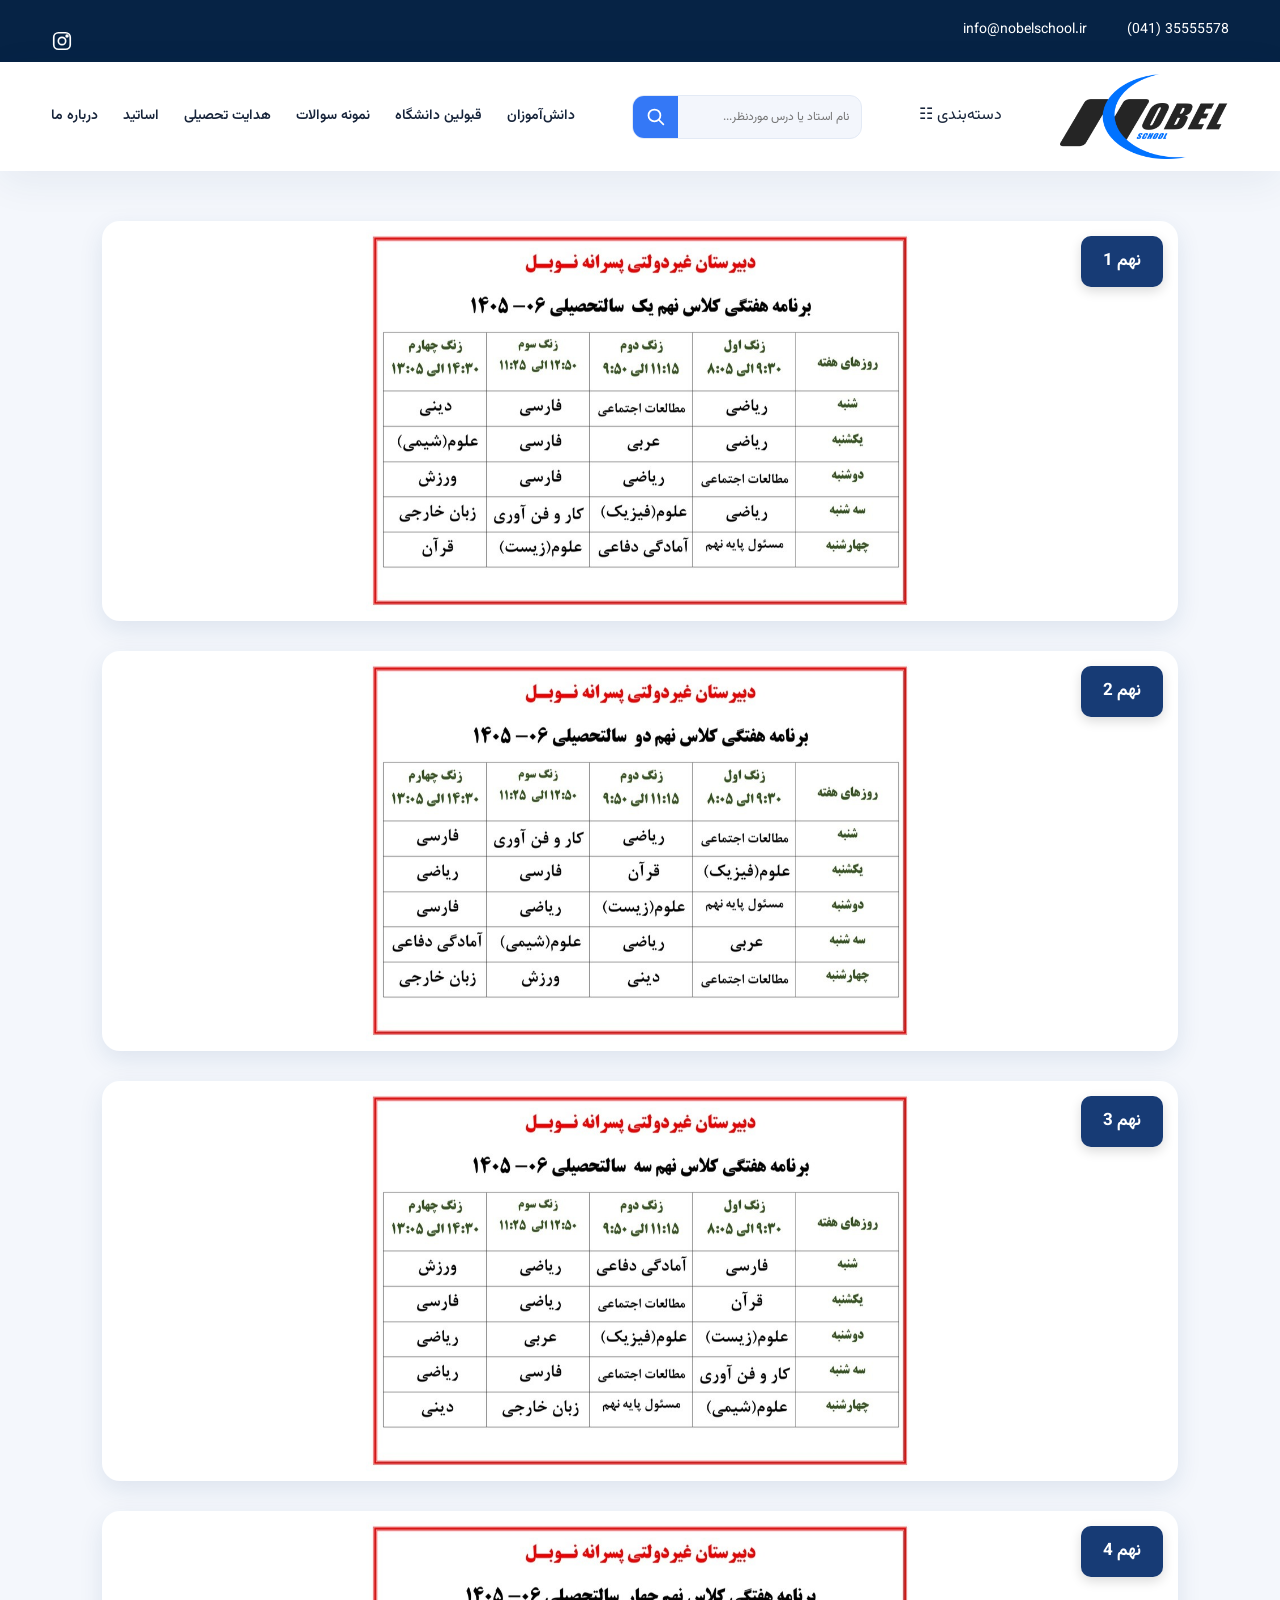
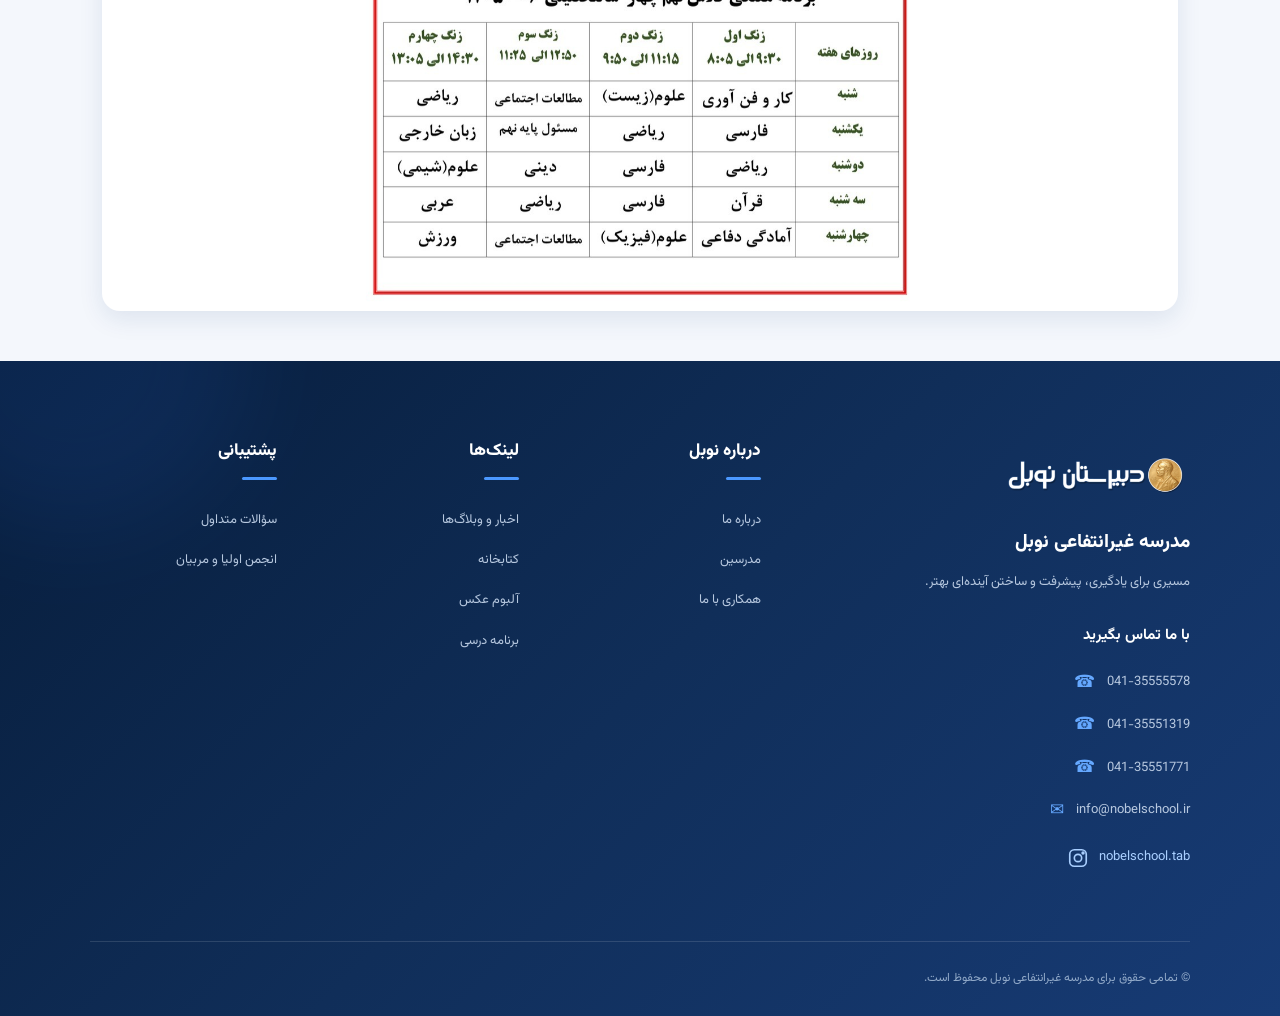
==== pro.html @ 77a77d43 "Add files via upload" ====
<!DOCTYPE html>
<html lang="fa">
<head>
    <meta charset="UTF-8">
    <meta name="viewport" content="width=device-width, initial-scale=1.0">
    <title>مدرسه غیر انتفاعی نوبل - دور اول و دوم متوسطه تبریز</title>
    <link rel="stylesheet" href="style.css">
    <link rel="icon" href="mobo-logo-5-296x150.png">
</head>
<body>



    <header>

        <!-- Top Bar -->
       <div class="top-bar">

            <div class="contact-info">
                <span>info@nobelschool.ir</span>
                <span class="separator"></span>
                <span>(041) 35555578 </span>
            </div>

            <div class="social-links">
<a class="footer-instagram"
   href="https://www.instagram.com/nobelschool.tab/"
   target="_blank"
   rel="noopener noreferrer">

    <svg viewBox="0 0 24 24" aria-hidden="true">
        <rect x="3" y="3" width="18" height="18" rx="5"/>
        <circle cx="12" cy="12" r="4"/>
        <circle cx="17.5" cy="6.5" r="1"/>
    </svg>

</a>
            </div>

        </div>
        <!-- Main Navbar -->
        <nav class="navbar">

            <div class="logo">
                <img src="lg.png" alt="LOGO">
            </div>

            <div class="category">
                <span>دسته‌بندی</span>
                <span class="menu-icon">☷</span>
            </div>

<div class="search-box">
    <input
        type="search"
        id="siteSearch"
        placeholder="نام استاد یا درس موردنظر..."
        aria-label="جستجو در اساتید"
    >

    <button type="button" id="searchButton" aria-label="جستجو">
        <svg viewBox="0 0 24 24" aria-hidden="true">
            <circle cx="10.8" cy="10.8" r="6.8"></circle>
            <path d="m16 16 5 5"></path>
        </svg>
    </button>
</div>

            <ul class="nav-links">
                <li><a href="#">دانش‌آموزان</a></li>
                <li><a href="#">قبولین دانشگاه</a></li>
                <li><a href="#">نمونه سوالات</a></li>
                <li><a href="#">هدایت تحصیلی</a></li>
                <li><a href="#">اساتید</a></li>
                <li><a href="#">درباره ما</a></li>
            </ul>

        </nav>

    </header>



<section class="program">
    <div class="programs">
        <div class="nohom-1">
            <h3>نهم 1</h3>
            <img src="9-1.jpg" alt="barnameh">
        </div>
                <div class="nohom-2">
            <h3>نهم 2</h3>
            <img src="9-2.jpg" alt="barnameh">
        </div>
                <div class="nohom-3">
            <h3>نهم 3</h3>
            <img src="9-3.jpg" alt="barnameh">
        </div>
                <div class="nohom-4">
            <h3>نهم 4</h3>
            <img src="9-4.jpg" alt="barnameh">
        </div>
    </div>
</section>






    <footer class="footer">

    <div class="footer-main">

        <!-- Brand & Contact -->
        <div class="footer-brand">

            <div class="footer-logo">
                <img src="header_logo-header-360x106-1.png" alt="لوگوی مدرسه نوبل">
            </div>

            <p class="footer-brand-title">
                مدرسه غیرانتفاعی نوبل
            </p>

            <p class="footer-description">
                مسیری برای یادگیری، پیشرفت و ساختن آینده‌ای بهتر.
            </p>

            <div class="footer-contact">

                <h3>با ما تماس بگیرید</h3>

                <a href="tel:04135555578">
                    <span>☎</span>
                    041-35555578
                </a>

                <a href="tel:04135551319">
                    <span>☎</span>
                    041-35551319
                </a>

                <a href="tel:04135551771">
                    <span>☎</span>
                    041-35551771
                </a>

                <a href="mailto:info@nobelschool.ir">
                    <span>✉</span>
                    info@nobelschool.ir
                </a>

            </div>

            <a class="footer-instagram"
            href="https://www.instagram.com/nobelschool.tab/"
            target="_blank"
            rel="noopener noreferrer">

                <svg viewBox="0 0 24 24" aria-hidden="true">
                    <rect x="3" y="3" width="18" height="18" rx="5"/>
                    <circle cx="12" cy="12" r="4"/>
                    <circle cx="17.5" cy="6.5" r="1"/>
                </svg>

                nobelschool.tab

            </a>

        </div>


        <!-- About -->
        <div class="footer-column">

            <h3>درباره نوبل</h3>

            <a href="about.html">درباره ما</a>

            <a href="#teachers">مدرسین</a>

            <a href="cooperation.html">همکاری با ما</a>

        </div>


        <!-- Links -->
        <div class="footer-column">

            <h3>لینک‌ها</h3>

            <a href="news.html">اخبار و وبلاگ‌ها</a>

            <a href="library.html">کتابخانه</a>

            <a href="gallery.html">آلبوم عکس</a>

            <a href="pro.html">برنامه درسی</a>

        </div>


        <!-- Support -->
        <div class="footer-column">

            <h3>پشتیبانی</h3>

            <a href="faq.html">سؤالات متداول</a>

            <a href="parents.html">انجمن اولیا و مربیان</a>

        </div>

    </div>


    <!-- Footer Bottom -->

    <div class="footer-bottom">

        <p>
            © تمامی حقوق برای مدرسه غیرانتفاعی نوبل محفوظ است.
        </p>

        <span>
            
        </span>

    </div>

</footer>


    
    <script src="script.js"></script>
</body>
</html>
---- style.css ----
/* ================================
   NOBEL SCHOOL - MODERN UI
================================ */

@import url('https://fonts.googleapis.com/css2?family=Vazirmatn:wght@400;500;600;700;800;900&display=swap');

:root {
    --primary: #173b75;
    --secondary: #3478f6;
    --accent: #64b5ff;

    --background: #f4f7fc;
    --surface: #ffffff;

    --text: #17243a;
    --muted: #8290a5;
    --border: #e7edf5;

    --shadow: 0 10px 40px rgba(25,55,100,.07);
    --radius: 20px;
}

* {
    margin: 0;
    padding: 0;
    box-sizing: border-box;
}

html {
    scroll-behavior: smooth;
}

body {
    font-family: 'Vazirmatn', sans-serif;
    background: var(--background);
    color: var(--text);
    direction: rtl;
    line-height: 1.8;
}

.container {
    width: min(92%, 1400px);
    margin: auto;
}

/* ================================
   TOP BAR
================================ */

.top-bar {
    width: 100%;
    min-height: 62px;
    padding: 10px 4%;
    background: #062345;
    color: white;

    display: flex;
    align-items: center;
    justify-content: space-between;
}

.social-links,
.contact-info {
    display: flex;
    align-items: center;
    gap: 20px;
}

.social-links a {
    color: white;
    text-decoration: none;
    transition: .3s;
}

.social-links a:hover {
    color: var(--accent);
}

.contact-info {
    direction: ltr;
    font-size: 14px;
}

/* ================================
   NAVBAR
================================ */

.navbar {
    position: sticky;
    top: 0;
    z-index: 1000;

    width: 100%;
    min-height: 100px;
    padding: 12px 4%;

    background: rgba(255,255,255,.95);
    backdrop-filter: blur(15px);

    display: flex;
    align-items: center;
    justify-content: space-between;
    gap: 25px;

    box-shadow: var(--shadow);
}

.navbar a {
    text-decoration: none;
    color: var(--text);
}

.logo {
    display: flex;
    align-items: center;
    justify-content: center;
}

.logo img {
    width: 170px;
    max-height: 85px;
    object-fit: contain;
}

.nav-links {
    display: flex;
    align-items: center;
    gap: 25px;
    list-style: none;
    white-space: nowrap;
}

.nav-links a {
    font-size: 14px;
    font-weight: 600;
    transition: .3s;
}

.nav-links a:hover {
    color: var(--secondary);
}

/* ================================
   BUTTONS
================================ */

.btn {
    display: inline-flex;
    align-items: center;
    justify-content: center;

    padding: 12px 25px;
    border: none;
    border-radius: 13px;

    background: var(--secondary);
    color: white;

    font-family: inherit;
    font-weight: 700;

    cursor: pointer;
    transition: .3s;
}

.btn:hover {
    background: var(--primary);
    transform: translateY(-3px);
}

/* ================================
   HERO
================================ */

.hero {
    position: relative;
    overflow: hidden;

    min-height: 480px;
    padding: 80px 60px;

    display: flex;
    align-items: center;

    background:
        radial-gradient(circle at 10% 20%, #3478f6 0%, transparent 35%),
        linear-gradient(125deg,#102b55,#173b75);

    border-radius: 30px;
    color: white;
}

.hero h1 {
    font-size: clamp(30px,4vw,52px);
    font-weight: 900;
    line-height: 1.7;
}

.hero p {
    color: #d3e3ff;
    margin-top: 15px;
}

/* ================================
   GENERAL SECTIONS
================================ */

.section {
    padding: 80px 6%;
}

.section-heading {
    text-align: center;
    margin-bottom: 45px;
}

.section-heading > span {
    color: var(--secondary);
    font-size: 14px;
    font-weight: 700;
}

.section-heading h2 {
    font-size: 32px;
    color: var(--primary);
    margin: 12px 0;
}

.section-heading p {
    color: var(--muted);
    font-size: 14px;
}

/* ================================
   BOOKS SECTION
================================ */

.books-section {
    padding: 75px 4%;
    background: #ffffff;
    overflow: hidden;
}

/* Heading */

.books-title {
    display: flex;
    align-items: center;
    justify-content: center;
    gap: 25px;
    margin-bottom: 15px;
}

.books-title h2 {
    font-size: 30px;
    font-weight: 900;
    color: var(--primary);
    white-space: nowrap;
}

.books-title span {
    color: var(--secondary);
}

.books-title::before,
.books-title::after {
    content: "";
    width: 100px;
    height: 3px;
    border-radius: 10px;
    background: linear-gradient(90deg,transparent,var(--secondary));
}

.books-title::after {
    transform: rotate(180deg);
}

.books-subtitle {
    text-align: center;
    color: var(--muted);
    font-size: 14px;
    margin-bottom: 35px;
}

/* Grade Tabs */

.grade-tabs {
    display: flex;
    justify-content: center;
    align-items: center;
    gap: 12px;
    margin-bottom: 30px;
}

.grade-tab {
    padding: 10px 28px;

    border: 1px solid #dce8fa;
    border-radius: 50px;

    background: #f5f8fd;
    color: var(--primary);

    font-family: inherit;
    font-size: 14px;
    font-weight: 700;

    cursor: pointer;
    transition: .3s;
}

.grade-tab:hover {
    background: #e8f2ff;
    border-color: var(--secondary);
}

.grade-tab.active {
    background: var(--secondary);
    color: white;
    border-color: var(--secondary);
    box-shadow: 0 8px 20px #3478f640;
}

.grade-tab:focus-visible {
    outline: 3px solid #7fbcff;
    outline-offset: 3px;
}

/* Carousel */

.books-carousel {
    position: relative;
    max-width: 1250px;
    margin: auto;
}

.books-track {
    display: flex;
    align-items: center;
    gap: 22px;

    overflow-x: auto;
    scroll-snap-type: x mandatory;
    scroll-behavior: smooth;

    padding: 35px 45px;

    scrollbar-width: none;
}

.books-track::-webkit-scrollbar {
    display: none;
}

/* Book */

.book {
    flex: 0 0 230px;
    height: 350px;

    position: relative;

    display: grid;
    place-items: center;

    scroll-snap-align: center;
}

/* Blue Shape */

.book::before {
    content: "";

    position: absolute;

    width: 205px;
    height: 205px;

    background: linear-gradient(135deg,#64b5ff,#3478f6);

    border-radius: 45px;
    transform: rotate(32deg);

    transition: .4s;
}

.book:hover::before {
    transform: rotate(45deg) scale(1.05);
}

.book-cover {
    position: relative;
    z-index: 2;
    width: 165px;
    height: 240px;
    overflow: hidden;
    padding: 0;
    border-radius: 5px 10px 10px 5px;
    background: #fff;
    transform: perspective(800px) rotateY(-13deg);
    box-shadow: -7px 10px 20px #00000030;
    transition: .4s;
}

.book-cover img {
    position: absolute;
    inset: 0;
    width: 100%;
    height: 100%;
    display: block;
    object-fit: fill;
    object-position: center;
    transition: inherit;
}

/* افکت هاور */
.book:hover .book-cover {
    transform: perspective(800px) rotateY(0deg) translateY(-8px);
}


/* Fallback */

.book-fallback {
    position: absolute;
    inset: 0;

    display: flex;
    flex-direction: column;
    align-items: center;
    justify-content: center;

    gap: 12px;
    padding: 15px;

    text-align: center;
    color: white;
}

.book-fallback strong {
    font-size: 23px;
    line-height: 1.6;
}

.book-fallback span {
    background: #ffffff30;
    padding: 4px 14px;
    border-radius: 30px;
    font-size: 13px;
}

/* Book Spine */

.book-cover::after {
    content: "";

    position: absolute;
    top: 0;
    right: 0;
    bottom: 0;

    width: 9px;

    background: linear-gradient(
        to left,
        #00000040,
        #ffffff50,
        transparent
    );
}

/* Arrows */

.books-arrow {
    position: absolute;
    top: 50%;
    transform: translateY(-50%);
    z-index: 5;

    width: 43px;
    height: 43px;

    border: none;
    border-radius: 50%;

    background: white;
    color: var(--secondary);

    font-size: 25px;

    cursor: pointer;

    box-shadow: 0 4px 15px #00000020;
    transition: .3s;
}

.books-arrow:hover {
    background: var(--secondary);
    color: white;
}

.books-arrow-right {
    right: 0;
}

.books-arrow-left {
    left: 0;
}

.books-arrow:focus-visible {
    outline: 3px solid #7fbcff;
    outline-offset: 3px;
}

/* =================================
   NAVBAR SEARCH
================================= */

.search-box {
    display: flex;
    align-items: center;
    width: 230px;
    height: 44px;
    background: #f3f6fc;
    border: 1px solid #e3eaf5;
    border-radius: 12px;
    overflow: hidden;
    transition: .3s;
}

.search-box:focus-within {
    border-color: var(--secondary);
    box-shadow: 0 0 0 4px #3478f615;
}

.search-box input {
    width: 100%;
    min-width: 0;
    height: 100%;
    border: none;
    outline: none;
    box-shadow: none;
    background: transparent;
    padding: 0 12px;
    font-family: inherit;
    font-size: 12px;
}

.search-box input:focus {
    box-shadow: none;
    border: none;
}

.search-box button {
    flex-shrink: 0;
    width: 45px;
    height: 100%;
    border: none;
    background: var(--secondary);
    color: white;
    cursor: pointer;
    display: grid;
    place-items: center;
    transition: .3s;
}

.search-box button:hover {
    background: var(--primary);
}

.search-box svg {
    width: 21px;
    height: 21px;
    fill: none;
    stroke: currentColor;
    stroke-width: 2;
    stroke-linecap: round;
}


/* =================================
   TEACHERS SECTION
================================= */

.teachers-section {
    background: #eaf1fb;
    padding: 85px 6%;
}

.teachers-grid {
    display: grid;
    grid-template-columns: repeat(2, minmax(0, 1fr));
    gap: 28px;
    max-width: 1450px;
    margin: auto;
}


/* Teacher Card */

.teacher-card {
    display: flex;
    align-items: center;
    gap: 25px;

    min-height: 290px;
    padding: 25px;

    background: #fff;
    border: 1px solid #ffffff;
    border-radius: 25px;

    box-shadow: 0 8px 30px rgba(26, 58, 105, .045);

    transition: transform .3s ease, box-shadow .3s ease;
}

.teacher-card:hover {
    transform: translateY(-6px);
    box-shadow: 0 15px 35px rgba(26, 58, 105, .12);
}


/* Teacher Image */

.teacher-image {
    flex: 0 0 155px;
    height: 195px;

    display: flex;
    align-items: center;
    justify-content: center;

    overflow: hidden;
    border-radius: 17px;

    background: #f2f6fd;
}

.teacher-image img {
    width: 100%;
    height: 100%;
    object-fit: contain;
    object-position: center bottom;
    transition: transform .4s ease;
}

.teacher-card:hover .teacher-image img {
    transform: scale(1.04);
}


/* Teacher Information */

.teacher-info {
    flex: 1;
    min-width: 0;
}

.teacher-subject {
    display: inline-block;

    color: var(--secondary);
    background: #edf4ff;

    padding: 5px 13px;
    border-radius: 30px;

    font-size: 12px;
    font-weight: 700;
}

.teacher-info h3 {
    color: var(--primary);
    font-size: 21px;
    font-weight: 800;
    margin: 12px 0;
}

.teacher-description {
    color: #465773;
    font-size: 13px;
    font-weight: 600;
    margin-bottom: 15px;
}

.teacher-details {
    display: flex;
    flex-direction: column;
    gap: 8px;
    margin-bottom: 20px;
}

.teacher-details div {
    display: flex;
    align-items: center;
    gap: 9px;

    color: #62718a;
    font-size: 12px;
}

.detail-icon {
    color: var(--secondary);
    font-size: 16px;
}


/* Teacher Button */

.teacher-button {
    display: inline-flex;
    align-items: center;
    justify-content: center;
    gap: 12px;

    padding: 10px 17px;

    background: var(--secondary);
    color: white;

    border-radius: 11px;
    text-decoration: none;

    font-family: inherit;
    font-size: 12px;
    font-weight: 700;

    transition: .3s;
}

.teacher-button:hover {
    background: var(--primary);
    transform: translateY(-2px);
}

.teacher-button span {
    font-size: 17px;
}


/* Search Result */

.teacher-search-result {
    text-align: center;
    color: var(--muted);
    font-size: 13px;
    margin-bottom: 15px;
    min-height: 0;
}

.no-teacher-result {
    display: none;
    text-align: center;
    padding: 35px 15px;
    color: #78869b;
    font-size: 15px;
}


/* =================================
   TEACHERS RESPONSIVE
================================= */

@media(max-width: 1100px) {

    .teachers-grid {
        grid-template-columns: 1fr;
        max-width: 750px;
    }

}

@media(max-width: 600px) {

    .teachers-section {
        padding: 55px 5%;
    }

    .teacher-card {
        flex-direction: column;
        text-align: center;
        padding: 22px 17px;
        gap: 17px;
    }

    .teacher-image {
        flex-basis: auto;
        width: 160px;
        height: 180px;
    }

    .teacher-info {
        width: 100%;
    }

    .teacher-details {
        align-items: center;
    }

    .teacher-details div {
        justify-content: center;
    }

    .teacher-info h3 {
        font-size: 19px;
    }

    .search-box {
        width: min(100%, 320px);
    }

}
/* ================================
   STUDENTS
================================ */
/* Students Section */

.students-section {
    background: var(--background);
}

/* Slider Container */
.students-slider {
    position: relative;
    width: 100%;
    padding: 20px 55px;
    box-sizing: border-box;
}

/* Students Grid */
.students-grid {
    display: flex;
    gap: 30px;
    overflow-x: auto;
    scroll-behavior: smooth;
    scrollbar-width: none;
    scroll-snap-type: x mandatory;
}

.students-grid::-webkit-scrollbar {
    display: none;
}

/* Student Card */
.student-card {
    position: relative;
    flex: 0 0 calc(33.333% - 20px);
    min-width: 0;
    background: #fff0f3;
    padding: 15px;
    border-radius: 25px;
    overflow: hidden;
    box-sizing: border-box;
    transition: .35s;
    scroll-snap-align: start;
}

.student-card:hover {
    transform: translateY(-8px);
    box-shadow: var(--shadow);
}

/* Student Background */
.student-background {
    height: 310px;
    position: relative;
    border-radius: 18px;
    overflow: hidden;
    isolation: isolate;
}

.student-background::before {
    content: "";
    position: absolute;
    inset: -10px;
    background: url("sbg.jpg") center/cover;
    filter: blur(1px);
    transform: scale(1.08);
    z-index: -2;
}

.student-background::after {
    content: "";
    position: absolute;
    inset: 0;
    background: #ffffff55;
    z-index: -1;
}

/* Colored Background */
.student-color-bg {
    position: absolute;
    z-index: 1;
    width: 75%;
    height: 90%;
    top: 5%;
    left: 12%;
    background: linear-gradient(145deg,#0046e9,#002da9);
    border-radius: 22px;
    transform: rotate(-4deg);
}

/* Student Image */
.student-background img {
    position: absolute;
    z-index: 2;
    width: 100%;
    height: 100%;
    left: 0;
    bottom: 0;
    object-fit: contain;
    object-position: center bottom;
}

/* Student Info */
.student-info {
    position: relative;
    z-index: 3;
    background: white;
    margin: -35px 12px 5px;
    padding: 22px 18px;
    border-radius: 18px;
    text-align: center;
    box-shadow: 0 8px 25px #00000012;
}

.student-label {
    display: inline-block;
    color: #e90036;
    background: #fff0f3;
    padding: 5px 13px;
    border-radius: 20px;
    font-size: 11px;
    font-weight: 700;
}

.student-info h3 {
    font-size: 18px;
    margin: 12px 0 8px;
}

.student-info p {
    color: var(--secondary);
    font-size: 13px;
    font-weight: 700;
}

/* Slider Arrows */
.student-arrow {
    position: absolute;
    top: 50%;
    transform: translateY(-50%);
    width: 42px;
    height: 42px;
    border: none;
    border-radius: 50%;
    background: #0046e9;
    color: white;
    font-size: 20px;
    cursor: pointer;
    z-index: 10;
    transition: .3s;
}

.student-arrow:hover {
    background: #002da9;
    transform: translateY(-50%) scale(1.1);
}

.student-arrow.right {
    right: 5px;
}

.student-arrow.left {
    left: 5px;
}

/* Responsive */
@media (max-width: 900px) {
    .student-card {
        flex: 0 0 calc(50% - 15px);
    }
}

@media (max-width: 600px) {
    .students-slider {
        padding: 20px 40px;
    }

    .student-card {
        flex: 0 0 100%;
    }
}
/* ================================
   ABOUT
================================ */
/* =========================
   ABOUT SECTION
========================= */

.about-section {
    background: #fff;
    padding: 90px 8%;
}

.about-container {
    max-width: 1300px;
    margin: auto;

    display: grid;
    grid-template-columns: 1fr 1fr;

    align-items: center;
    gap: 70px;
}

.about-content {
    max-width: 550px;
}

.about-label {
    color: #3478f6;
    font-size: 14px;
    font-weight: 800;
}

.about-content h2 {
    color: #173b75;
    font-size: 38px;
    line-height: 1.9;
    margin: 20px 0;
}

.about-content h2 strong {
    color: #3478f6;
}

.about-content p {
    color: #75839a;
    font-size: 14px;
    line-height: 2.5;
    margin-bottom: 30px;
}

.about-btn {
    display: inline-flex;
    align-items: center;
    gap: 12px;

    padding: 13px 23px;

    background: #3478f6;
    color: white;

    border-radius: 12px;
    text-decoration: none;
    font-size: 13px;
    font-weight: 700;

    transition: .3s;
}

.about-btn:hover {
    background: #173b75;
    transform: translateY(-3px);
}


/* Image */

.about-image {
    position: relative;
    height: 380px;
}

.about-image > img {
    width: 100%;
    height: 100%;

    object-fit: cover;

    border-radius: 25px;
    box-shadow: 0 15px 40px #173b7518;
}

.about-image-caption {
    position: absolute;
    bottom: 20px;
    right: 20px;
    left: 20px;

    display: flex;
    align-items: center;
    gap: 12px;

    padding: 15px;

    background: #ffffffed;
    border-radius: 15px;
}

.about-image-caption > span {
    color: #3478f6;
    font-size: 30px;
}

.about-image-caption div {
    display: flex;
    flex-direction: column;
}

.about-image-caption strong {
    color: #173b75;
    font-size: 14px;
}

.about-image-caption small {
    color: #8290a5;
    font-size: 11px;
}


/* Responsive */

@media(max-width: 800px) {

    .about-container {
        grid-template-columns: 1fr;
        gap: 35px;
    }

    .about-content {
        max-width: 100%;
        text-align: center;
    }

    .about-content h2 {
        font-size: 30px;
    }

    .about-image {
        height: 300px;
    }

}

@media(max-width: 500px) {

    .about-section {
        padding: 60px 5%;
    }

    .about-image {
        height: 250px;
    }

}

/* ================================
   FOOTER
================================ */
/* =================================
   NOBEL FOOTER
================================= */

.footer {
    position: relative;
    overflow: hidden;

    background: linear-gradient(
        135deg,
        #071d3b,
        #102e59,
        #173b75
    );

    color: #fff;

    padding: 75px 7% 0;
}

/* Decorative Background */

.footer::before {
    content: "";

    position: absolute;
    width: 350px;
    height: 350px;

    top: -180px;
    left: -100px;

    background: #3478f6;
    opacity: .10;

    border-radius: 50%;
    filter: blur(50px);
    pointer-events: none;
}


/* Main Footer */

.footer-main {
    position: relative;
    z-index: 1;

    display: grid;

    grid-template-columns: 2fr 1fr 1fr 1fr;

    gap: 55px;

    max-width: 1450px;
    margin: auto;

    padding-bottom: 60px;
}


/* Brand */

.footer-brand {
    max-width: 350px;
}


/* Logo */

.footer-logo {
    display: flex;
    align-items: center;

    width: 190px;
    height: 75px;

    margin-bottom: 15px;
}

.footer-logo img {
    max-width: 100%;
    max-height: 100%;

    object-fit: contain;
}


/* Brand Text */

.footer-brand-title {
    font-size: 19px;
    font-weight: 800;

    color: #fff;

    margin-bottom: 8px;
}

.footer-description {
    color: #b7c8df;

    font-size: 13px;
    line-height: 2.2;

    margin-bottom: 25px;
}


/* Contact */

.footer-contact {
    display: flex;
    flex-direction: column;
    gap: 12px;
}

.footer-contact h3 {
    font-size: 15px;
    margin-bottom: 7px;
    color: #fff;
}

.footer-contact a {
    display: flex;
    align-items: center;
    gap: 12px;

    color: #b7c8df;

    text-decoration: none;
    font-size: 13px;

    direction: ltr;
    justify-content: flex-end;

    transition: .3s;
}

.footer-contact a span {
    color: #65a8ff;
    font-size: 17px;
}

.footer-contact a:hover {
    color: #fff;
}


/* Instagram */

.footer-instagram {
    display: inline-flex;
    align-items: center;
    gap: 10px;

    margin-top: 20px;

    color: #a9cfff;
    text-decoration: none;

    font-size: 13px;
    direction: ltr;

    transition: .3s;
}

.footer-instagram span {
    font-size: 21px;
}

.footer-instagram:hover {
    color: #fff;
}


/* Footer Columns */

.footer-column {
    display: flex;
    flex-direction: column;
    align-items: flex-start;

    gap: 17px;
}

.footer-column h3 {
    position: relative;

    font-size: 17px;
    font-weight: 800;

    color: #fff;

    margin-bottom: 12px;
    padding-bottom: 13px;
}

.footer-column h3::after {
    content: "";

    position: absolute;
    right: 0;
    bottom: 0;

    width: 35px;
    height: 3px;

    border-radius: 10px;

    background: #4b98ff;
}

.footer-column a {
    color: #b7c8df;

    font-size: 13px;
    text-decoration: none;

    transition: .3s;
}

.footer-column a:hover {
    color: #fff;
    transform: translateX(-5px);
}


/* Bottom */

.footer-bottom {
    position: relative;
    z-index: 1;

    max-width: 1450px;
    margin: auto;

    min-height: 75px;

    border-top: 1px solid #ffffff20;

    display: flex;
    align-items: center;
    justify-content: space-between;

    gap: 20px;

    color: #91a9c8;
    font-size: 12px;
}

.footer-bottom span {
    direction: ltr;
}


/* =================================
   FOOTER RESPONSIVE
================================= */

@media(max-width: 1000px) {

    .footer-main {
        grid-template-columns: 2fr 1fr 1fr;
        gap: 40px;
    }

    .footer-brand {
        grid-column: 1 / -1;
        max-width: 100%;
    }

}

@media(max-width: 650px) {

    .footer {
        padding: 55px 7% 0;
    }

    .footer-main {
        grid-template-columns: 1fr 1fr;
        gap: 40px 25px;
    }

    .footer-brand {
        grid-column: 1 / -1;
    }

    .footer-bottom {
        flex-direction: column;
        justify-content: center;
        text-align: center;

        padding: 20px 0;
    }

}

@media(max-width: 380px) {

    .footer-main {
        grid-template-columns: 1fr;
    }

    .footer-brand {
        grid-column: auto;
    }

}

.footer-instagram svg {
    width: 22px;
    height: 22px;
    fill: none;
    stroke: currentColor;
    stroke-width: 1.8;
    stroke-linecap: round;
}

.footer-instagram:hover {
    color: #E1306C;
}

/* ================================
   INPUTS
================================ */

input,
textarea,
select {
    width: 100%;
    padding: 14px 17px;

    border: 1px solid var(--border);
    border-radius: 12px;

    background: white;
    color: var(--text);

    font-family: inherit;
    outline: none;
    transition: .3s;
}

input:focus,
textarea:focus,
select:focus {
    border-color: var(--secondary);
    box-shadow: 0 0 0 4px #3478f61a;
}

/* ================================
   RESPONSIVE
================================ */

@media(max-width:1100px) {

    .navbar {
        flex-wrap: wrap;
        justify-content: center;
    }

    .nav-links {
        flex-wrap: wrap;
        justify-content: center;
    }

    .students-grid {
        grid-template-columns: repeat(2,1fr);
    }
}

@media(max-width:850px) {

    .teachers-grid {
        grid-template-columns: 1fr;
    }

    .footer-main {
        grid-template-columns: 1fr 1fr;
    }
}

@media(max-width:600px) {

    .top-bar {
        flex-direction: column;
        gap: 12px;
    }

    .navbar {
        gap: 15px;
    }

    .nav-links {
        gap: 12px;
    }

    .nav-links a {
        font-size: 12px;
    }

    .hero {
        min-height: 380px;
        padding: 45px 25px;
    }

    .section {
        padding: 55px 5%;
    }

    .books-section {
        padding: 55px 10px;
    }

    .books-title h2 {
        font-size: 23px;
    }

    .books-title::before,
    .books-title::after {
        width: 35px;
    }

    .grade-tabs {
        gap: 7px;
    }

    .grade-tab {
        padding: 8px 17px;
        font-size: 12px;
    }

    .books-track {
        padding: 25px 35px;
        gap: 12px;
    }

    .book {
        flex-basis: 205px;
    }

    .books-arrow {
        width: 35px;
        height: 35px;
    }

    .students-grid,
    .books-grid,
    .footer-main {
        grid-template-columns: 1fr;
    }

    .teacher-card {
        flex-direction: column;
        text-align: center;
    }

    .about-content h2 {
        font-size: 28px;
    }

    .about-decoration {
        font-size: 65px;
    }

    .footer-bottom {
        flex-direction: column;
        gap: 12px;
        text-align: center;
    }
}

@media(prefers-reduced-motion:reduce) {
    *,
    *::before,
    *::after {
        scroll-behavior: auto !important;
        transition-duration: .01ms !important;
    }
}


/* =========================
   NOBEL HERO
========================= */

.nobel-hero {
    width: 100%;
    background: white;
}

/* Slider */

/* Slider */

.hero-slider {
    height: 390px;
    position: relative;
    overflow: hidden;
    background: #fff;
}

.hero-slide {
    position: absolute;
    inset: 0;

    display: flex;
    flex-direction: column;
    align-items: center;
    justify-content: center;

    opacity: 0;
    visibility: hidden;
    pointer-events: none;

    transform: translateY(15px);

    transition:
        opacity 1.2s ease-in-out,
        transform 1.2s ease-in-out,
        visibility 1.2s;
}

.hero-slide.active {
    opacity: 1;
    visibility: visible;
    pointer-events: auto;

    transform: translateY(0);
}

/* Wave Decoration */

.hero-wave {
    position: absolute;
    top: 15px;
    left: 8%;

    width: 150px;
    height: 65px;

    opacity: .4;

    background:
        repeating-linear-gradient(
            170deg,
            transparent 0 8px,
            #3478f6 9px 10px,
            transparent 11px 15px
        );

    border-radius: 50%;
    transform: rotate(-8deg);
}

/* Main Title */

.hero-title {
    text-align: center;
    z-index: 2;
}

.hero-title h1 {
    font-size: clamp(30px, 4vw, 55px);
    font-weight: 900;
    color: #292929;
}

.hero-title h1 span {
    color: #0875ed;
}

.hero-english {
    direction: ltr;
    font-size: clamp(25px, 3vw, 43px);
    letter-spacing: 15px;
    color: #343434;
    margin-top: 8px;
    font-weight: 300;
}

.hero-english span {
    color: #0875ed;
}

/* Description */

.hero-description {
    margin-top: 35px;

    color: #555;
    font-size: 15px;
    font-weight: 600;

    text-align: center;
}

/* Arrows */

.hero-arrow {
    position: absolute;
    top: 55%;

    transform: translateY(-50%);

    border: none;
    background: transparent;

    color: #d0d5dd;
    font-size: 38px;

    cursor: pointer;
    transition: .3s;
}

.hero-arrow:hover {
    color: #0875ed;
}

.hero-arrow.prev {
    right: 20px;
}

.hero-arrow.next {
    left: 20px;
}

/* Dots */

.hero-dots {
    position: absolute;
    bottom: 15px;

    display: flex;
    gap: 12px;
    margin-right: 717px;
}

.hero-dots button {
    width: 9px;
    height: 9px;

    border: none;
    border-radius: 50%;

    background: #cbd5e1;
    cursor: pointer;

    transition: all .4s ease;
    
}

.hero-dots button.active {
    width: 25px;
    border-radius: 10px;
    background: #0875ed;
}


/* Benefits Bar */

.hero-benefits {
    min-height: 120px;

    background: #0875df;

    display: grid;
    grid-template-columns: repeat(4, 1fr);

    padding: 20px 5%;
    gap: 20px;
}

.benefit-item {
    display: flex;
    align-items: center;
    justify-content: center;
    gap: 18px;

    color: white;
}

.benefit-item > span {
    font-size: 42px;
    font-weight: 300;
}

.benefit-item p {
    font-size: 14px;
    font-weight: 700;
    line-height: 2;
}


/* Responsive */

@media(max-width: 700px) {

    .hero-slider {
        height: 330px;
    }

    .hero-title h1 {
        font-size: 27px;
    }

    .hero-english {
        font-size: 22px;
        letter-spacing: 7px;
    }

    .hero-description {
        font-size: 12px;
        padding: 0 35px;
    }

    .hero-benefits {
        grid-template-columns: repeat(2, 1fr);
    }

    .benefit-item {
        gap: 8px;
    }

    .benefit-item > span {
        font-size: 30px;
    }

    .benefit-item p {
        font-size: 11px;
    }

}

.school-video-section {
    padding: 80px 8%;
    background: #f4f7fc;
}

.school-video-container {
    display: grid;
    grid-template-columns: 1fr 1.2fr;
    align-items: center;
    gap: 50px;
}

.school-video-text span {
    color: #3478f6;
    font-weight: bold;
}

.school-video-text h2 {
    color: #173b75;
    font-size: 30px;
    margin: 18px 0;
}

.school-video-text p {
    color: #8290a5;
    line-height: 2;
}

.school-video {
    width: 100%;
    aspect-ratio: 16 / 9;
    overflow: hidden;
    border-radius: 20px;
    box-shadow: 0 10px 35px rgba(0,0,0,.12);
}

.school-video iframe {
    width: 100%;
    height: 100%;
    border: none;
}
@media (max-width: 768px) {
    .school-video-container {
        grid-template-columns: 1fr;
    }
}

.program {
    padding: 50px 8%;
    background: #f4f7fc;
}

.programs {
    display: flex;
    flex-direction: column;
    gap: 30px;
    max-width: 1100px;
    margin: auto;
}

.programs > div {
    position: relative;
    width: 100%;
    height: 400px;
    overflow: hidden;
    border-radius: 18px;
    background: #fff;
    box-shadow: 0 8px 25px rgba(23, 59, 117, 0.10);
}

.programs img {
    width: 100%;
    height: 100%;
    object-fit: contain;
    display: block;
    transition: transform 0.4s ease;
}

.programs > div:hover img {
    transform: scale(1.02);
}

.programs h3 {
    position: absolute;
    top: 15px;
    right: 15px;
    z-index: 2;
    margin: 0;
    padding: 10px 22px;
    background: #173b75;
    color: white;
    font-size: 17px;
    border-radius: 10px;
    box-shadow: 0 4px 12px rgba(0,0,0,.15);
}

/* Mobile */
@media (max-width: 600px) {
    .program {
        padding: 30px 4%;
    }

    .programs > div {
        height: 250px;
    }

    .programs h3 {
        font-size: 14px;
        padding: 8px 15px;
    }
}
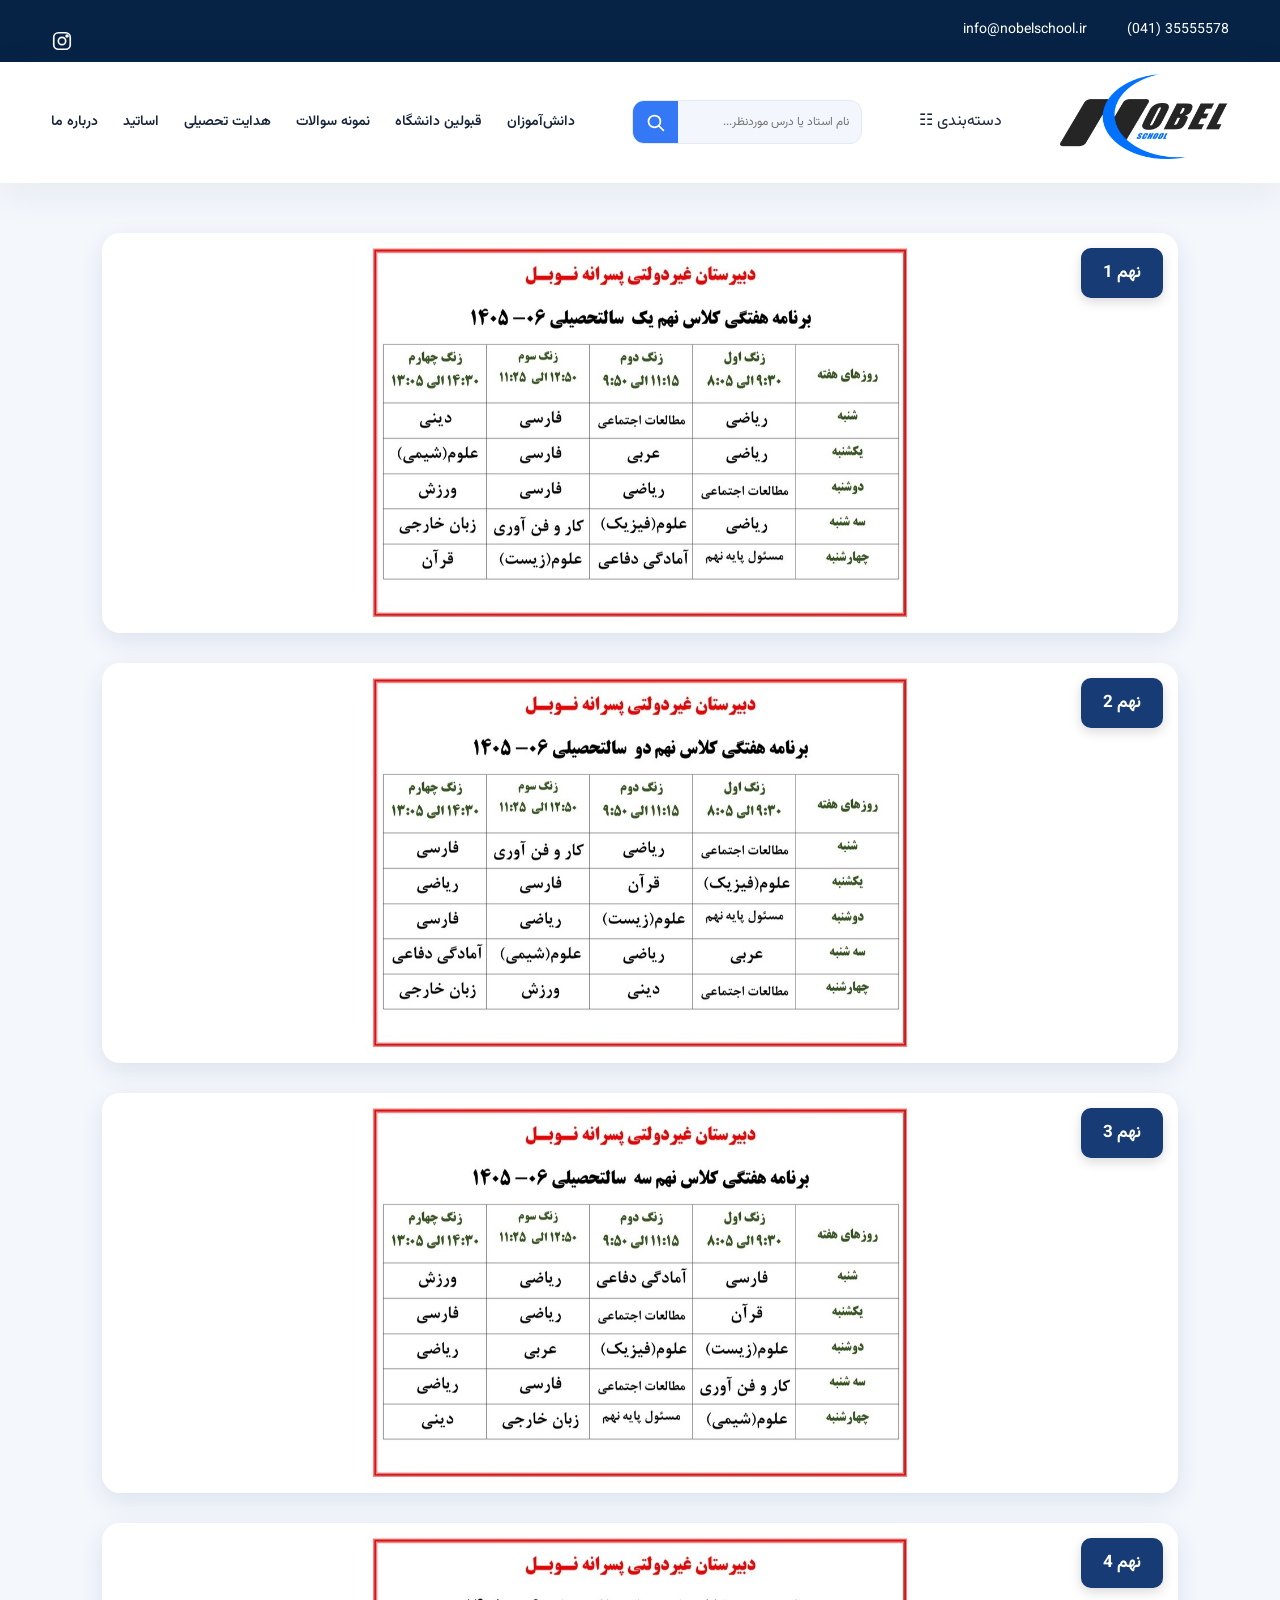
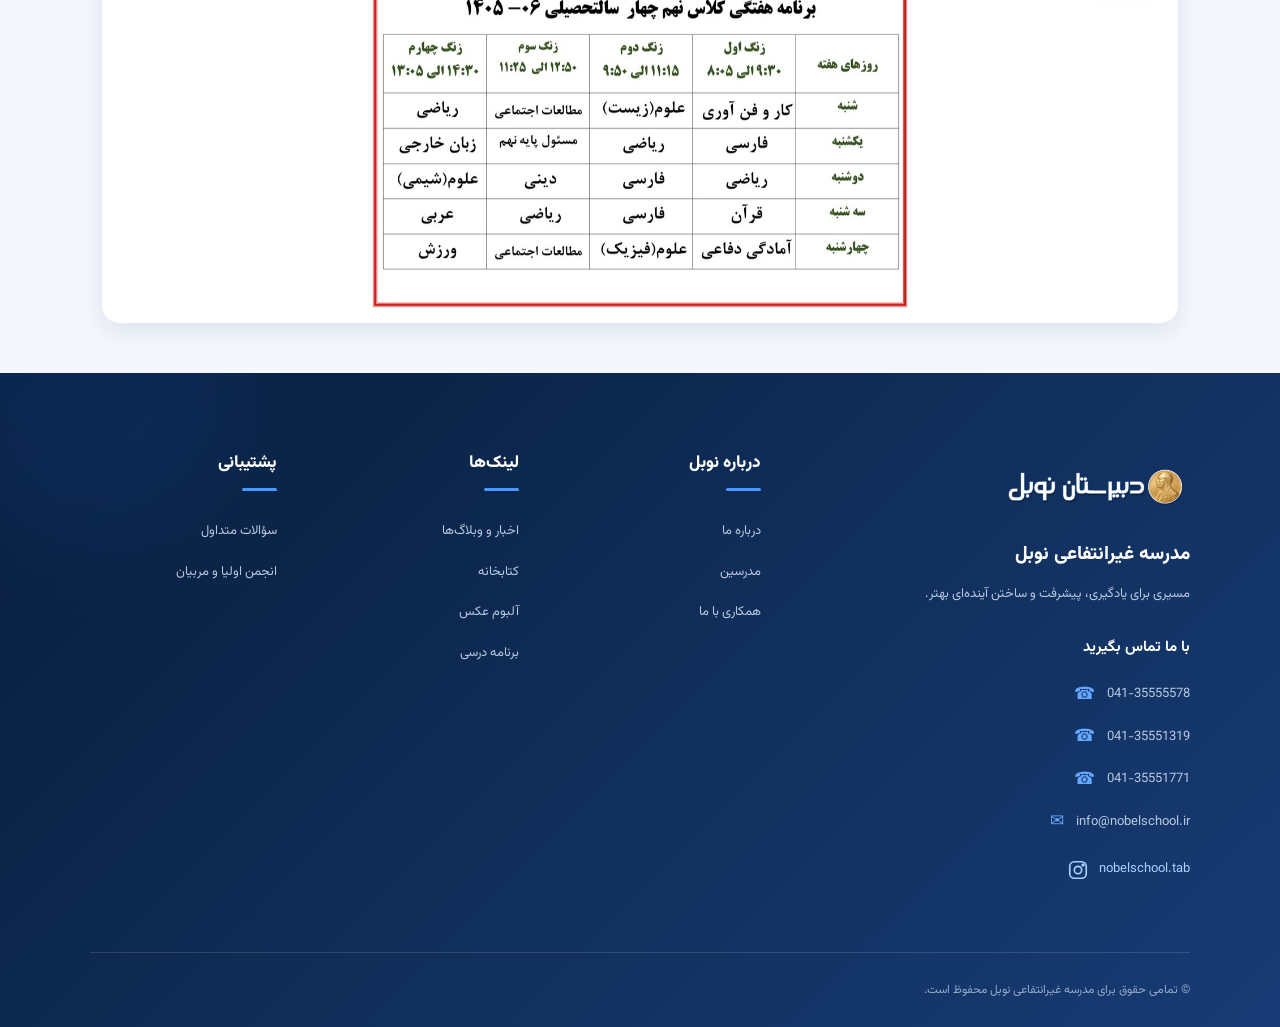
==== commit fe1a6c59: "Add files via upload" ====
--- a/pro.html
+++ b/pro.html
@@ -42,7 +42,7 @@
         <nav class="navbar">
 
             <div class="logo">
-                <img src="lg.png" alt="LOGO">
+                <a href="index.html"><img src="lg.png" alt="LOGO"></a>
             </div>
 
             <div class="category">
--- a/style.css
+++ b/style.css
@@ -2005,4 +2005,5 @@
         font-size: 14px;
         padding: 8px 15px;
     }
-}+}
+
